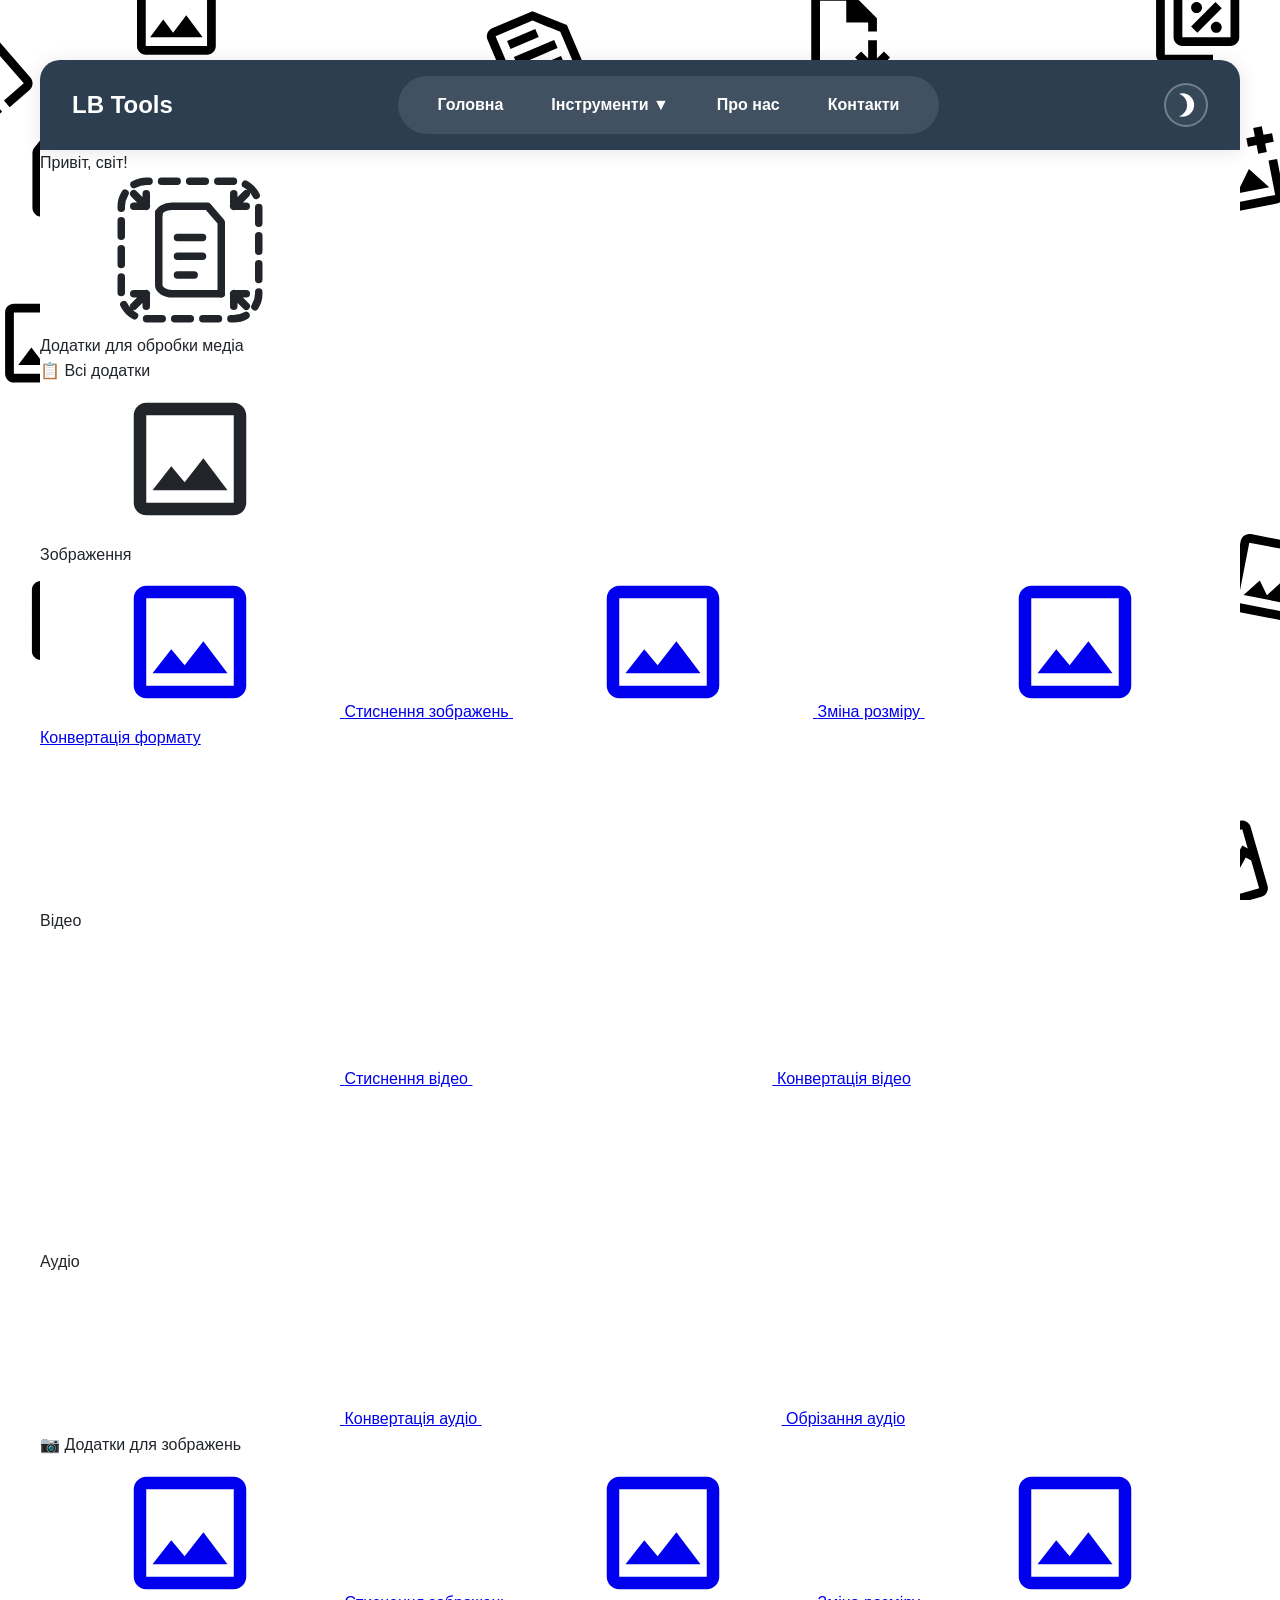
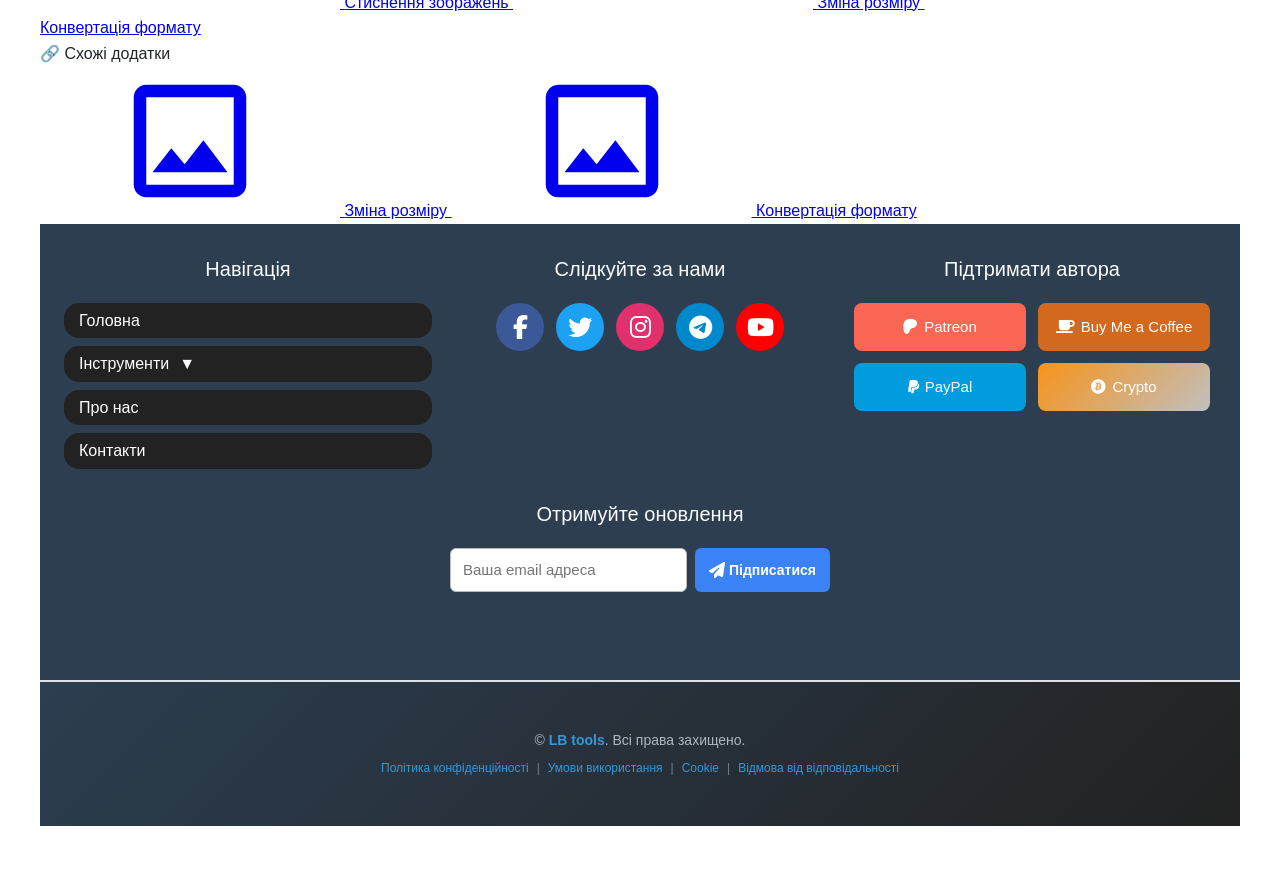
==== image-apps/compress-image/index.html @ cb559d1f "1" ====
<!DOCTYPE html>
<html lang="uk">
<head>
    <meta charset="UTF-8">
    <meta name="viewport" content="width=device-width, initial-scale=1.0">
    <title>LB Tools</title>

    <!-- 1️⃣ БАЗА ДЛЯ ВСІХ СТОРІНОК  -->
    <!-- Якщо ваш проєкт розміщений у підкаталозі /lbtoolsnew/ -->
    <script>
        (function () {
            // 1️⃣ Яка частина URL – це «кореневий каталог» вашого сайту?
            //    Якщо ваш проєкт розміщений у підкаталозі, наприклад /lbtoolsnew/,
            //    то вказуєте його ім’я у масиві `KNOWN_SUBFOLDERS`.
            //    Якщо сайт живе в корені – масив пустий.
            const KNOWN_SUBFOLDERS = ['lbtoolsnew']; // <-- додайте сюди ваші підкаталоги

            // 2️⃣ Поточний шлях без назви файлу (тобто каталог, в якому
            //    знаходиться цей HTML‑файл)
            const dirPath = location.pathname.replace(/[^/]*$/, ''); // "/foo/bar/" → "/foo/bar/"

            // 3️⃣ Шукаємо, чи dirPath містить один із відомих підкаталогів.
            //    Якщо так – робимо його базою, інакше – корінь "/".
            let baseHref = '/';
            for (const sub of KNOWN_SUBFOLDERS) {
                const idx = dirPath.indexOf(`/${sub}/`);
                if (idx !== -1) {
                    // Взяти частину шляху до кінця підкаталогу включно
                    baseHref = dirPath.slice(0, idx + sub.length + 1);
                    break;
                }
            }

            // 4️⃣ Створюємо <base> і вставляємо його на початок <head>
            const baseEl = document.createElement('base');
            baseEl.href = baseHref;
            // Вставляємо **першим** елементом у <head>, ще до
            // будь‑яких <link> чи <script>.
            const head = document.head;
            head.insertBefore(baseEl, head.firstChild);
        })();
    </script>

    <!-- Якщо проєкт уже в корені домену (продакшн) -->
    <!-- <base href="/"> -->

    <!-- Після <base> ВСІ відносні посилання будуть склеюватись з нею -->
    <link rel="stylesheet" href="assets/css/reset.css">
    <link rel="stylesheet" href="assets/css/main.css">
    <link rel="stylesheet" href="assets/css/header.css">
    <link rel="stylesheet" href="assets/css/footer.css">
</head>

<body class="fade-in">

    <!-- Шапка -->
    <header id="header" class="site-header"></header>

    <!-- Основний контент -->
    <main id="main-content">
        <div class="content">
            <h1>Привіт, світ!</h1>

            <svg class="icon" aria-hidden="true">
                <use href="assets/img/icons/icons.svg#compress-pdf-outline-ico"></use>
            </svg>

            



            <div class="container">
                <h1>Додатки для обробки медіа</h1>
            
                <!-- Список всіх додатків з групуванням по категоріях -->
                <section>
                    <h2 class="section-title">📋 Всі додатки</h2>
                    <div class="apps-container" data-links="all"></div>
                </section>


                <!-- Категорія окремо -->
                <section>
                    <h2 class="section-title">📷 Додатки для зображень</h2>
                    <div class="simple-list" data-links="category" data-category="images"></div>
                </section>

                <!-- Пов'язані додатки -->
                <section>
                    <h2 class="section-title">🔗 Схожі додатки</h2>
                    <div class="simple-list" data-links="related" data-category="images" data-current="compress-image"></div>
                </section>
            </div>

            
    </main>

    <!-- Футер -->
    <footer id="footer" class="site-footer"></footer>

    <script src="assets/js/appsData.js"></script>
    <script src="assets/js/render.js"></script>
    <script src="assets/js/main.js"></script>
</body>
</html>
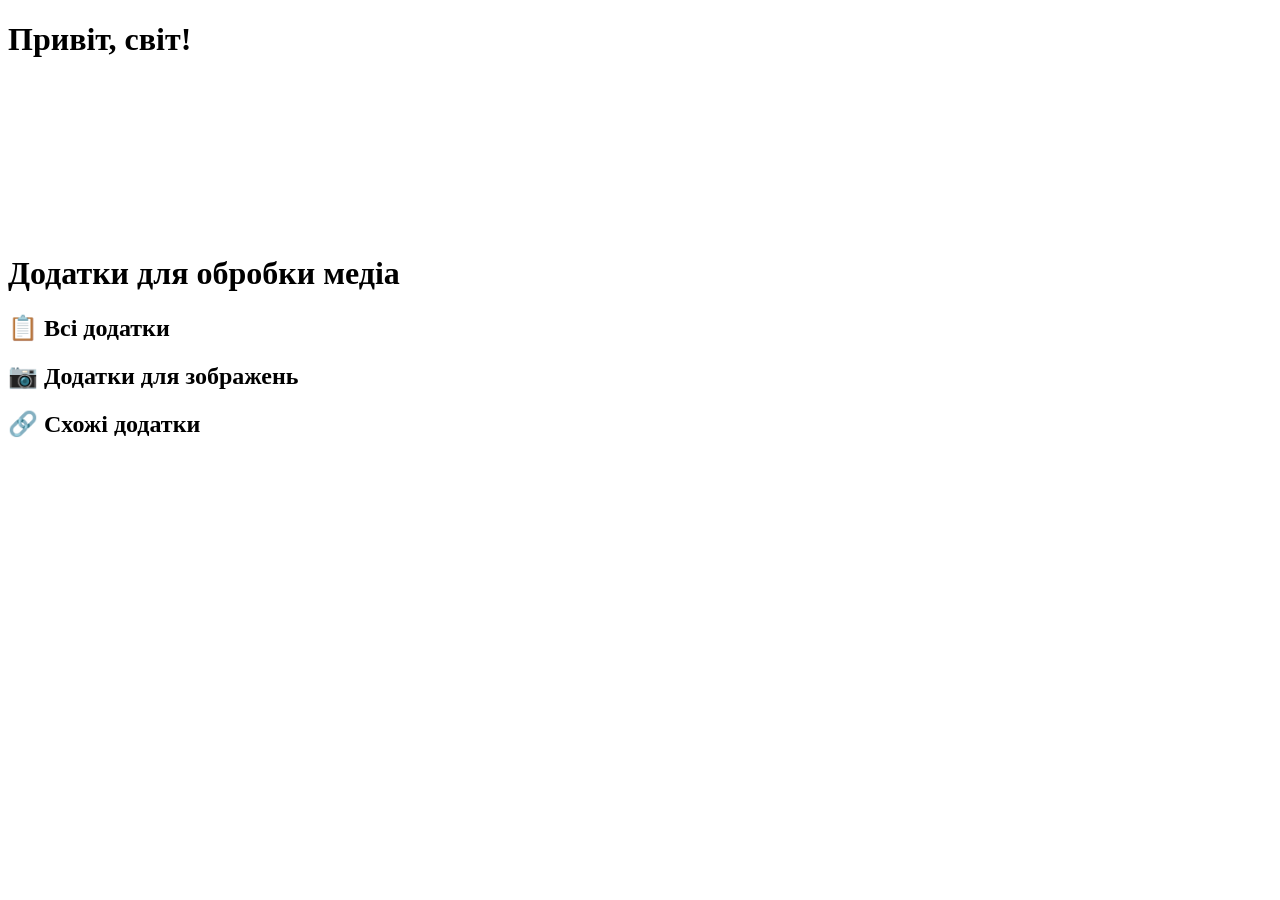
==== commit 78e40f43: "1" ====
--- a/image-apps/compress-image/index.html
+++ b/image-apps/compress-image/index.html
@@ -7,39 +7,7 @@
 
     <!-- 1️⃣ БАЗА ДЛЯ ВСІХ СТОРІНОК  -->
     <!-- Якщо ваш проєкт розміщений у підкаталозі /lbtoolsnew/ -->
-    <script>
-        (function () {
-            // 1️⃣ Яка частина URL – це «кореневий каталог» вашого сайту?
-            //    Якщо ваш проєкт розміщений у підкаталозі, наприклад /lbtoolsnew/,
-            //    то вказуєте його ім’я у масиві `KNOWN_SUBFOLDERS`.
-            //    Якщо сайт живе в корені – масив пустий.
-            const KNOWN_SUBFOLDERS = ['lbtoolsnew']; // <-- додайте сюди ваші підкаталоги
-
-            // 2️⃣ Поточний шлях без назви файлу (тобто каталог, в якому
-            //    знаходиться цей HTML‑файл)
-            const dirPath = location.pathname.replace(/[^/]*$/, ''); // "/foo/bar/" → "/foo/bar/"
-
-            // 3️⃣ Шукаємо, чи dirPath містить один із відомих підкаталогів.
-            //    Якщо так – робимо його базою, інакше – корінь "/".
-            let baseHref = '/';
-            for (const sub of KNOWN_SUBFOLDERS) {
-                const idx = dirPath.indexOf(`/${sub}/`);
-                if (idx !== -1) {
-                    // Взяти частину шляху до кінця підкаталогу включно
-                    baseHref = dirPath.slice(0, idx + sub.length + 1);
-                    break;
-                }
-            }
-
-            // 4️⃣ Створюємо <base> і вставляємо його на початок <head>
-            const baseEl = document.createElement('base');
-            baseEl.href = baseHref;
-            // Вставляємо **першим** елементом у <head>, ще до
-            // будь‑яких <link> чи <script>.
-            const head = document.head;
-            head.insertBefore(baseEl, head.firstChild);
-        })();
-    </script>
+    
 
     <!-- Якщо проєкт уже в корені домену (продакшн) -->
     <!-- <base href="/"> -->
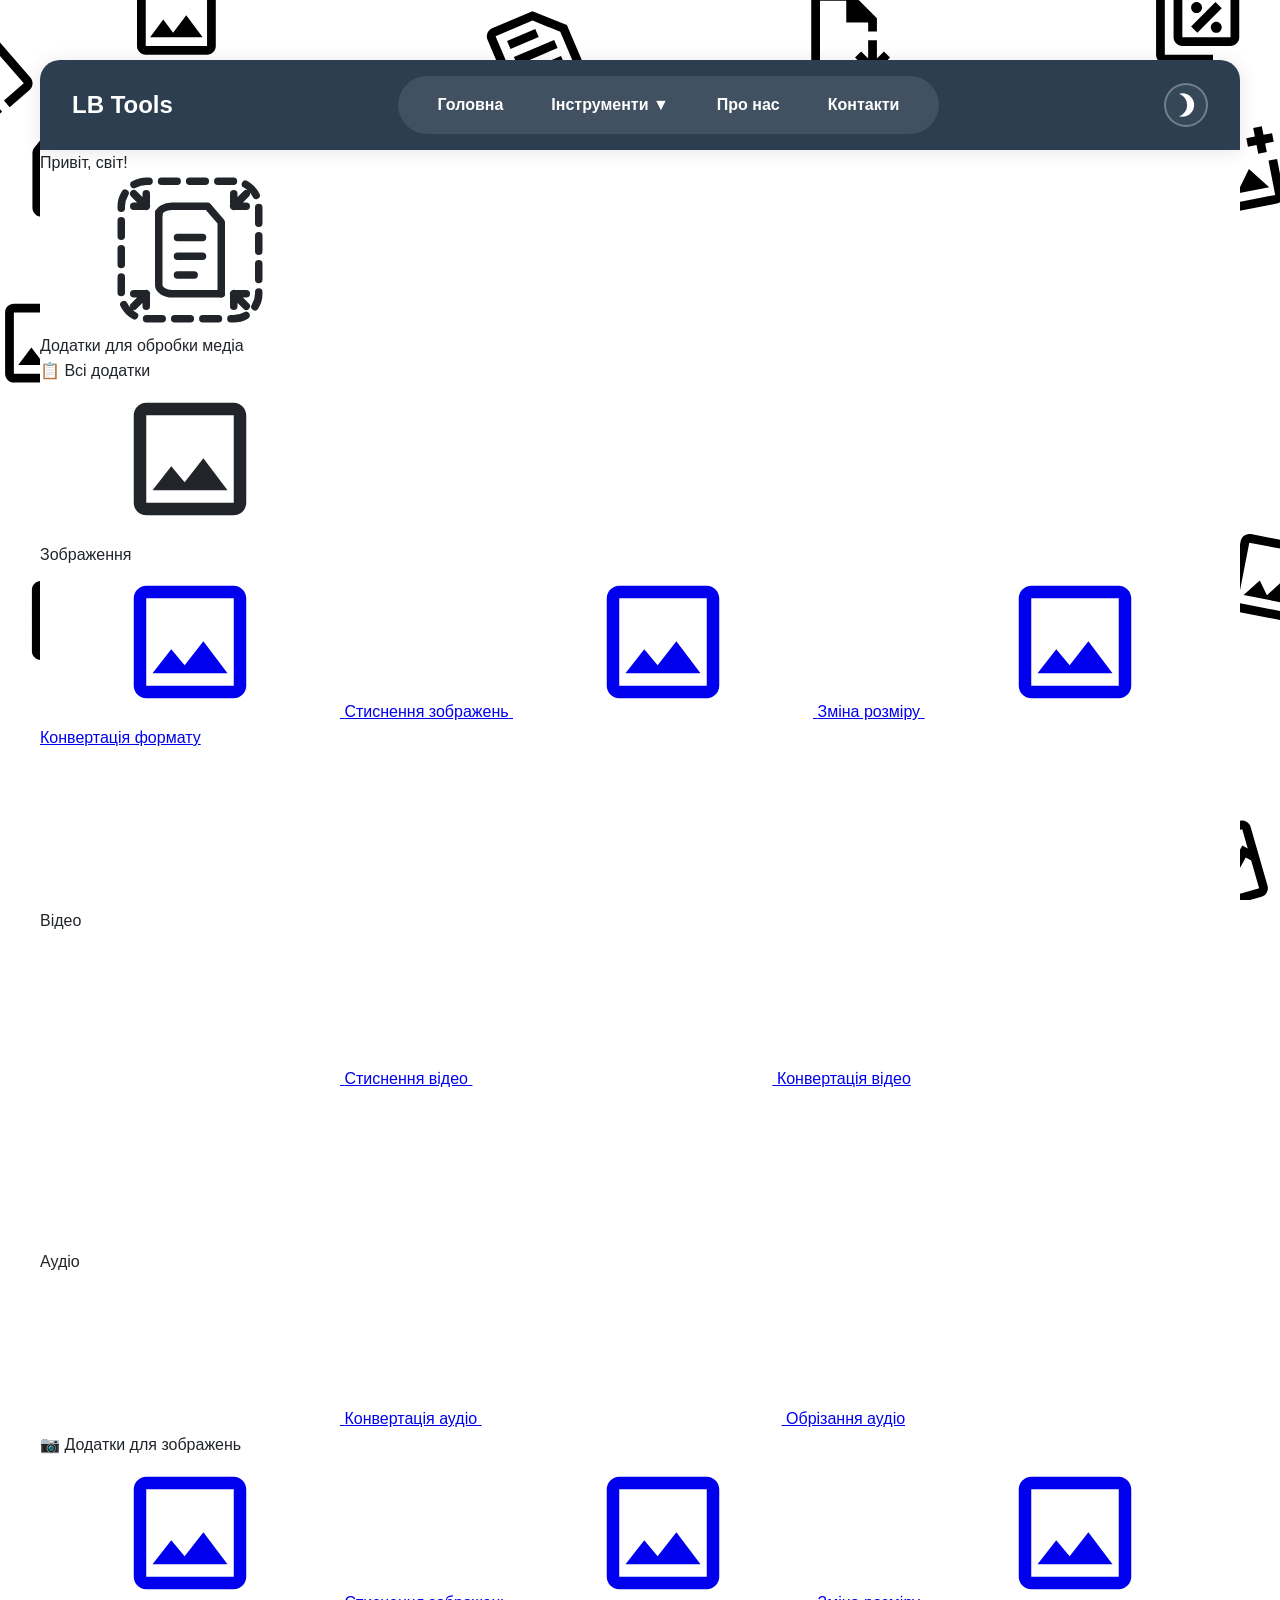
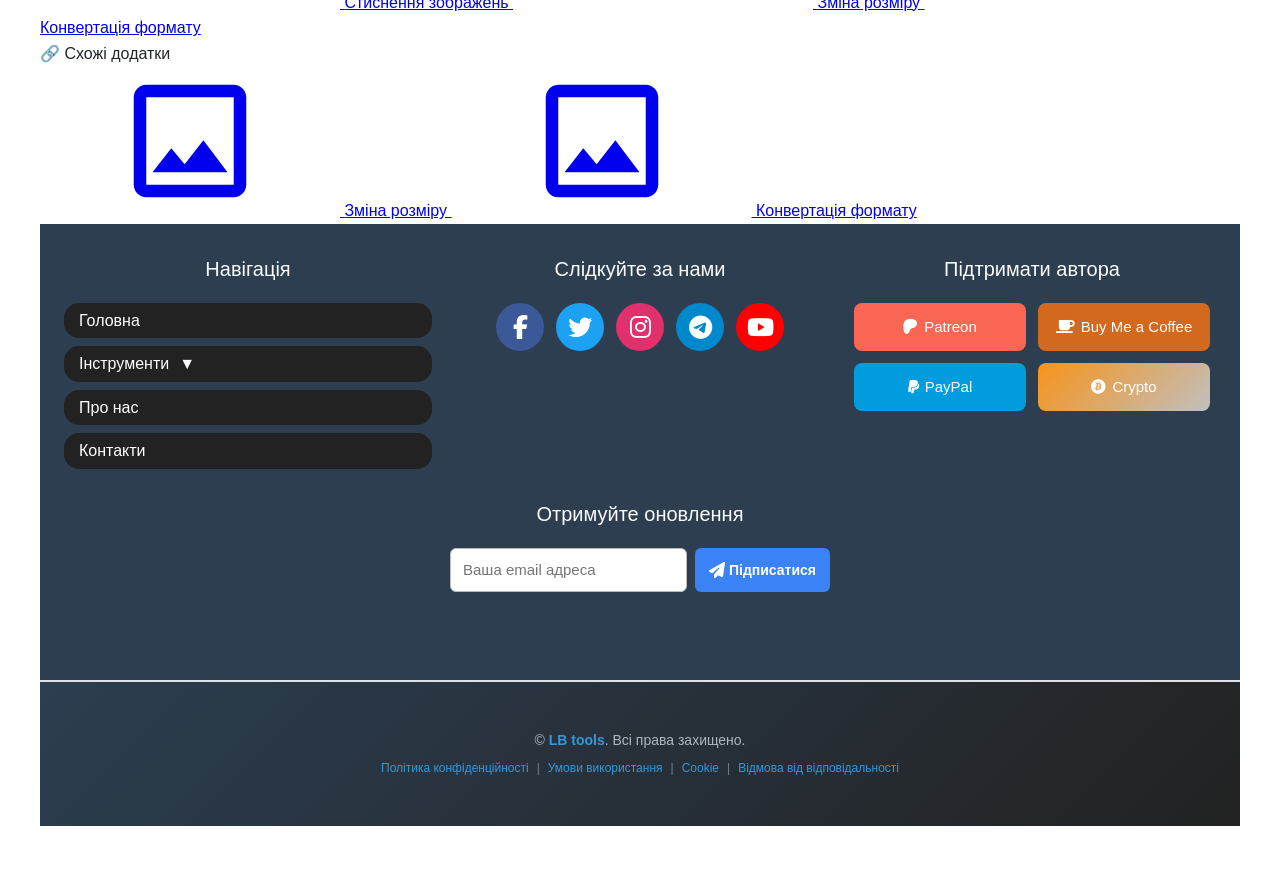
==== commit 8e0081fc: "1" ====
--- a/image-apps/compress-image/index.html
+++ b/image-apps/compress-image/index.html
@@ -5,20 +5,54 @@
     <meta name="viewport" content="width=device-width, initial-scale=1.0">
     <title>LB Tools</title>
 
-    <!-- 1️⃣ БАЗА ДЛЯ ВСІХ СТОРІНОК  -->
-    <!-- Якщо ваш проєкт розміщений у підкаталозі /lbtoolsnew/ -->
+    <script>
+        (function () {
+            // -------------------------------------------------
+            // 1️⃣ Отримуємо абсолютний URL скрипта, який зараз виконується.
+            //    У сучасних браузерах це document.currentScript.src.
+            //    Для старих – fallback до останнього <script> у DOM.
+            // -------------------------------------------------
+            const scriptUrl = document.currentScript?.src ||
+                (function () {
+                    const scripts = document.getElementsByTagName('script');
+                    return scripts[scripts.length - 1].src;
+                })();
+
+            // -------------------------------------------------
+            // 2️⃣ Видаляємо назву файлу → залишаємо лише каталог скрипта.
+            //    Приклад:  https://example.com/xyz/assets/js/base.js
+            //    →         https://example.com/xyz/assets/js/
+            // -------------------------------------------------
+            let baseHref = scriptUrl.replace(/[^/]*$/, '');
+
+            // -------------------------------------------------
+            // 3️⃣ Тепер "відрізаємо" частину шляху, в якій живуть ваші ресурси.
+            //    У більшості проєктів це "/assets/js/", "/static/js/",
+            //    "/public/js/" – залишаємо тільки шлях до кореня
+            //    проекту (може бути просто "/").
+            //    Якщо ваш скрипт лежить в іншій папці – поправте RegExp.
+            // -------------------------------------------------
+            baseHref = baseHref.replace(/\/(assets|static|public)\/js\/?$/i, '/');
+
+            // Якщо скрипт був у корені (наприклад https://example.com/base.js)
+            // залишаємо простий слеш.
+            if (!baseHref) baseHref = '/';
+
+            // -------------------------------------------------
+            // 4️⃣ Створюємо <base> і вставляємо його **першим** у <head>.
+            // -------------------------------------------------
+            const baseEl = document.createElement('base');
+            baseEl.href = baseHref;               // ← правильний префікс
+            const head   = document.head;
+            head.insertBefore(baseEl, head.firstChild);
+        })();
+    </script>
     
-
-    <!-- Якщо проєкт уже в корені домену (продакшн) -->
-    <!-- <base href="/"> -->
-
-    <!-- Після <base> ВСІ відносні посилання будуть склеюватись з нею -->
     <link rel="stylesheet" href="assets/css/reset.css">
     <link rel="stylesheet" href="assets/css/main.css">
     <link rel="stylesheet" href="assets/css/header.css">
     <link rel="stylesheet" href="assets/css/footer.css">
 </head>
-
 <body class="fade-in">
 
     <!-- Шапка -->
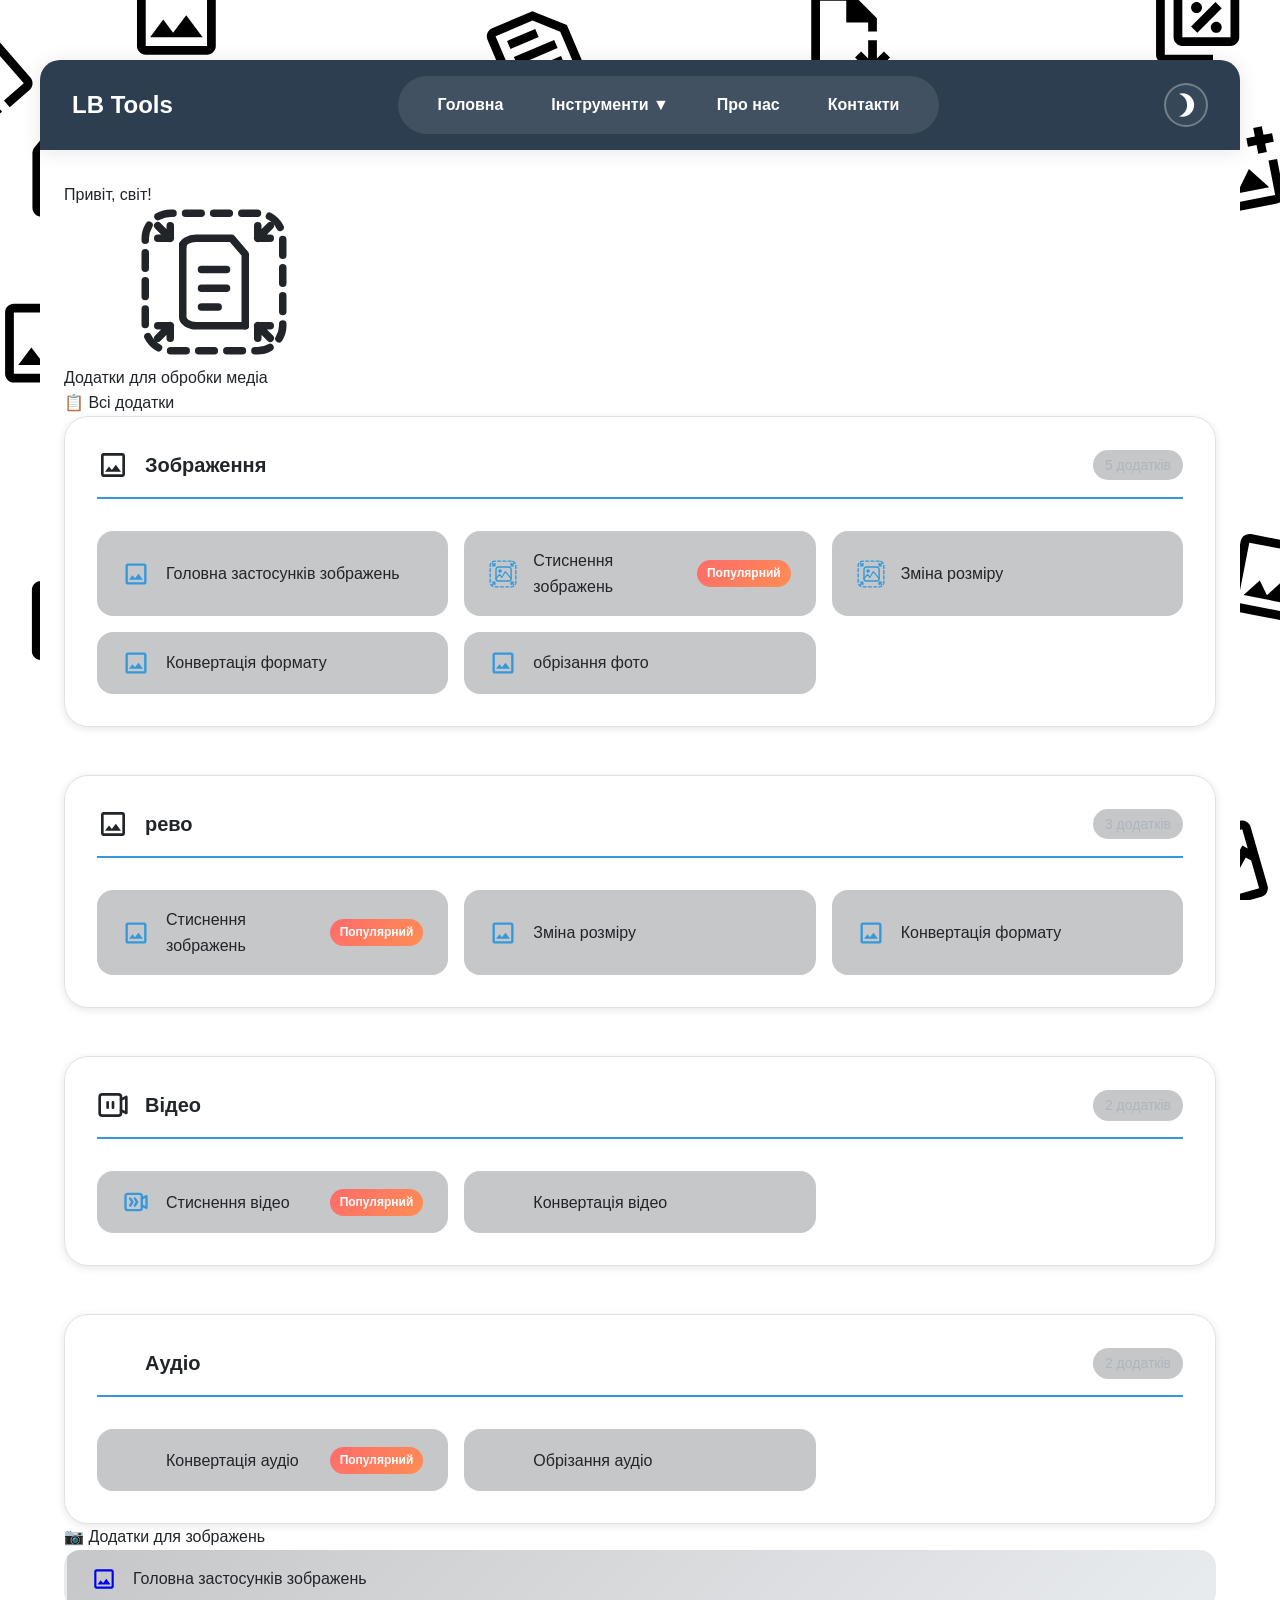
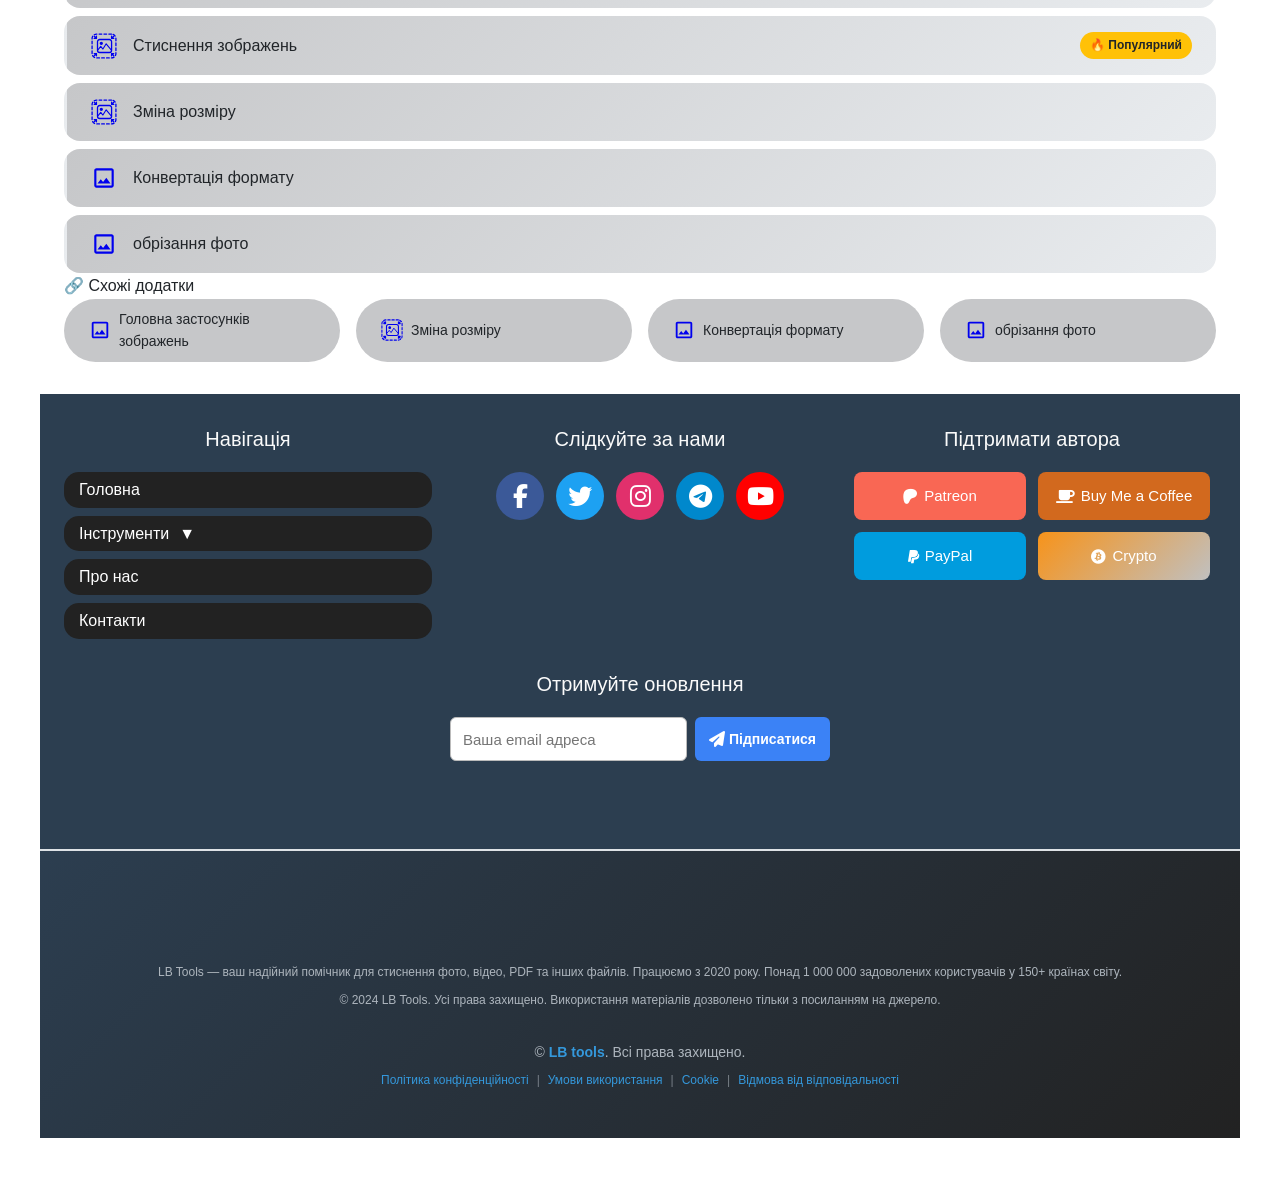
==== commit 71b6f1fa: "1" ====
--- a/image-apps/compress-image/index.html
+++ b/image-apps/compress-image/index.html
@@ -5,53 +5,12 @@
     <meta name="viewport" content="width=device-width, initial-scale=1.0">
     <title>LB Tools</title>
 
-    <script>
-        (function () {
-            // -------------------------------------------------
-            // 1️⃣ Отримуємо абсолютний URL скрипта, який зараз виконується.
-            //    У сучасних браузерах це document.currentScript.src.
-            //    Для старих – fallback до останнього <script> у DOM.
-            // -------------------------------------------------
-            const scriptUrl = document.currentScript?.src ||
-                (function () {
-                    const scripts = document.getElementsByTagName('script');
-                    return scripts[scripts.length - 1].src;
-                })();
-
-            // -------------------------------------------------
-            // 2️⃣ Видаляємо назву файлу → залишаємо лише каталог скрипта.
-            //    Приклад:  https://example.com/xyz/assets/js/base.js
-            //    →         https://example.com/xyz/assets/js/
-            // -------------------------------------------------
-            let baseHref = scriptUrl.replace(/[^/]*$/, '');
-
-            // -------------------------------------------------
-            // 3️⃣ Тепер "відрізаємо" частину шляху, в якій живуть ваші ресурси.
-            //    У більшості проєктів це "/assets/js/", "/static/js/",
-            //    "/public/js/" – залишаємо тільки шлях до кореня
-            //    проекту (може бути просто "/").
-            //    Якщо ваш скрипт лежить в іншій папці – поправте RegExp.
-            // -------------------------------------------------
-            baseHref = baseHref.replace(/\/(assets|static|public)\/js\/?$/i, '/');
-
-            // Якщо скрипт був у корені (наприклад https://example.com/base.js)
-            // залишаємо простий слеш.
-            if (!baseHref) baseHref = '/';
-
-            // -------------------------------------------------
-            // 4️⃣ Створюємо <base> і вставляємо його **першим** у <head>.
-            // -------------------------------------------------
-            const baseEl = document.createElement('base');
-            baseEl.href = baseHref;               // ← правильний префікс
-            const head   = document.head;
-            head.insertBefore(baseEl, head.firstChild);
-        })();
-    </script>
     
-    <link rel="stylesheet" href="assets/css/reset.css">
-    <link rel="stylesheet" href="assets/css/main.css">
-    <link rel="stylesheet" href="assets/css/header.css">
-    <link rel="stylesheet" href="assets/css/footer.css">
+    
+    <link rel="stylesheet" href="/assets/css/reset.css">
+    <link rel="stylesheet" href="/assets/css/main.css">
+    <link rel="stylesheet" href="/assets/css/header.css">
+    <link rel="stylesheet" href="/assets/css/footer.css">
 </head>
 <body class="fade-in">
 
@@ -64,7 +23,7 @@
             <h1>Привіт, світ!</h1>
 
             <svg class="icon" aria-hidden="true">
-                <use href="assets/img/icons/icons.svg#compress-pdf-outline-ico"></use>
+                <use href="/assets/img/icons/icons.svg#compress-pdf-outline-ico"></use>
             </svg>
 
             
@@ -100,8 +59,8 @@
     <!-- Футер -->
     <footer id="footer" class="site-footer"></footer>
 
-    <script src="assets/js/appsData.js"></script>
-    <script src="assets/js/render.js"></script>
-    <script src="assets/js/main.js"></script>
+    <script src="/assets/js/appsData.js"></script>
+    <script src="/assets/js/render.js"></script>
+    <script src="/assets/js/main.js"></script>
 </body>
 </html>
--- a/assets/css/main.css
+++ b/assets/css/main.css
@@ -0,0 +1,556 @@
+/* =========================================================
+   0️⃣  CSS ЗМІННІ ДЛЯ ТЕМ
+   ========================================================= */
+:root {
+  /* ── ШРИФТ ------------------------------------------------ */
+  --font-family: -apple-system, BlinkMacSystemFont,
+    'Segoe UI', Roboto, 'Helvetica Neue', Arial, sans-serif;
+
+  /* ── КОЛІРИ СВІТЛОЇ ТЕМИ ------------------------------- */
+  --bg-primary:      #ffffff;
+  --bg-secondary:    #c6c7c9;
+  --bg-tertiary:     #e9ecef;
+  --text-primary:    #212529;
+  --text-secondary: #6c757d;
+  --text-muted:      #adb5bd;
+  --accent-primary:  #2c3e50;
+  --accent-secondary:#3498db;
+  --accent-success:  #28a745;
+  --accent-danger:   #dc3545;
+  --accent-warning:  #ffc107;
+  --border-color:    #dee2e6;
+  --shadow-color:    rgba(0,0,0,.1);
+  --header-bg:       #2c3e50;
+  --header-text:     #ffffff;
+
+  /* ── ФУТЕР ------------------------------------------------- */
+  --footer-bg:       #2c3e50;
+  --footer-dg-dtn:   #222;
+  --footer-text:     #ffffff;
+  --footer-link-hover:#ffcc00;
+  --light-text:      #fafafa;
+
+  /* ── ФОН СТОРІНКИ ---------------------------------------- */
+  --page-bg-image:   url('/assets/img/background/background-white-tems.svg');
+
+  /* ── ПОСИЛАННЯ -------------------------------------------- */
+  --link-color:      #3498db;
+  --link-hover:      #2980b9;
+
+  /* ── ТИПОГРАФІЯ ------------------------------------------- */
+  --text-xs:   .75rem;
+  --text-sm:   .875rem;
+  --text-base: 1rem;
+  --text-lg:   1.125rem;
+  --text-xl:   1.25rem;
+  --text-2xl:  1.5rem;
+  --text-3xl:  1.875rem;
+  --text-4xl:  2.25rem;
+  --text-5xl:  3rem;
+  --text-6xl:  3.75rem;
+
+  /* ── ВІДСТУПИ ---------------------------------------------- */
+  --space-xs: .25rem;
+  --space-sm: .5rem;
+  --space-md: 1rem;
+  --space-lg: 1.5rem;
+  --space-xl: 2rem;
+  --space-2xl:3rem;
+  --space-3xl:4rem;
+
+  /* ── RGB‑змінні ------------------------------------------ */
+  --header-bg-rgb: 44, 62, 80;
+  --accent-secondary-rgb: 52, 152, 219;
+}
+
+/* Темна тема ------------------------------------------------ */
+[data-theme="dark"] {
+  --bg-primary:   #1a1d21;
+  --bg-secondary: #2d3136;
+  --bg-tertiary: #3d4248;
+  --text-primary: #e9ecef;
+  --text-secondary:#adb5bd;
+  --text-muted:#6c757d;
+  --accent-primary:#3498db;
+  --accent-secondary:#5dade2;
+  --accent-success:#58d68d;
+  --accent-danger:#f1948a;
+  --accent-warning:#f7dc6f;
+  --border-color:#495057;
+  --shadow-color:rgba(0,0,0,.3);
+  --header-bg:#1a252f;
+  --header-text:#ffffff;
+
+  --footer-bg:       #1a1a1a;
+  --footer-dg-dtn:   #111111;
+  --footer-text:    #e0e0e0;
+  --footer-link-hover:#ffb400;
+  --light-text:      #fafafa;
+
+  --page-bg-image: url('/assets/img/background/background-black-tems.svg');
+
+  --link-color:#5dade2;
+  --link-hover:#85c1e9;
+}
+
+/* Системна тема (авто‑перемикач) --------------------------- */
+@media (prefers-color-scheme: dark) {
+  :root:not([data-theme="light"]) {
+    --bg-primary:   #1a1d21;
+    --bg-secondary:#2d3136;
+    --bg-tertiary: #3d4248;
+    --text-primary:#e9ecef;
+    --text-secondary:#adb5bd;
+    --text-muted:#6c757d;
+    --page-bg-image: url('/assets/img/background/background-black-tems.svg');
+  }
+}
+
+/* =========================================================
+   1️⃣  АДАПТИВНІ РОЗМІРИ ТЕКСТУ / ВІДСТУПІВ (медіа‑запити)
+   ========================================================= */
+@media (min-width:1440px){
+  :root{
+    --text-base:1.125rem;
+    --text-lg:1.25rem;
+    --text-xl:1.5rem;
+    --text-2xl:1.875rem;
+    --text-3xl:2.25rem;
+    --text-4xl:3rem;
+    --text-5xl:3.75rem;
+    --text-6xl:4.5rem;
+  }
+}
+@media (max-width:1023px){
+  :root{
+    --text-xs:.75rem;
+    --text-sm:.8125rem;
+    --text-base:.9375rem;
+    --text-lg:1.0625rem;
+    --text-xl:1.1875rem;
+    --text-2xl:1.375rem;
+    --text-3xl:1.625rem;
+    --text-4xl:1.875rem;
+    --text-5xl:2.25rem;
+    --text-6xl:2.75rem;
+  }
+}
+@media (max-width:767px){
+  :root{
+    --text-xs:.6875rem;
+    --text-sm:.75rem;
+    --text-base:.875rem;
+    --text-lg:1rem;
+    --text-xl:1.125rem;
+    --text-2xl:1.25rem;
+    --text-3xl:1.5rem;
+    --text-4xl:1.75rem;
+    --text-5xl:2rem;
+    --text-6xl:2.5rem;
+    --space-md:.75rem;
+    --space-lg:1.25rem;
+    --space-xl:1.5rem;
+    --space-2xl:2rem;
+    --space-3xl:3rem;
+  }
+}
+@media (max-width:479px){
+  :root{
+    --text-xs:.625rem;
+    --text-sm:.6875rem;
+    --text-base:.8125rem;
+    --text-lg:.9375rem;
+    --text-xl:1.0625rem;
+    --text-2xl:1.1875rem;
+    --text-3xl:1.375rem;
+    --text-4xl:1.5rem;
+    --text-5xl:1.75rem;
+    --text-6xl:2rem;
+    --space-md:.5rem;
+    --space-lg:1rem;
+    --space-xl:1.25rem;
+    --space-2xl:1.5rem;
+    --space-3xl:2rem;
+  }
+}
+
+/* =========================================================
+   2️⃣  БОКС‑САЙЗІНГ, БАЗОВІ СТИЛІ
+   ========================================================= */
+*, *::before, *::after{box-sizing:border-box;}
+
+html {
+  min-height: 100vh;
+  background-color: var(--bg-primary);
+  background-size: cover;
+  background-position: center;
+}
+
+html::before {
+  content: "";
+  position: fixed;
+  inset: 0;
+  background-image: var(--page-bg-image);
+  background-size: cover;
+  background-position: center;
+  z-index: -1;
+}
+
+body {
+  margin: auto;
+  max-width: 1444px;
+  width: 100%;
+  padding: var(--text-6xl) 0;
+  overflow-x: hidden;
+  position: relative;
+  font-family: var(--font-family);
+  color: var(--text-primary);
+  line-height: 1.6;
+  scroll-behavior: smooth;
+}
+
+/* 1️⃣ Плавність появи сторінки (тільки CSS) */
+body {
+  opacity: 0;
+
+  animation: fadeInPage 0.6s ease-in-out forwards;
+}
+
+/* Ключові кадри анімації */
+@keyframes fadeInPage {
+  from { opacity: 0; }
+  to   { opacity: 1; }
+}
+
+
+main{
+  background-color:var(--bg-primary);
+}
+
+/* Адаптивна ширина body */
+@media (max-width:1440px){body{max-width:1200px;}}
+@media (max-width:1200px){body{max-width:1023px;}}
+@media (max-width:1023px){body{max-width:900px;}}
+@media (max-width:900px){body{max-width:767px;}}
+@media (max-width:767px){
+  body{max-width:100vw;padding:0;}
+  main{min-height:100vh;}
+}
+
+/* ----------------------------------------------------
+   Утиліти                                     */
+.visually-hidden{
+  position:absolute;width:1px;height:1px;padding:0;margin:-1px;
+  overflow:hidden;clip:rect(0,0,0,0);white-space:nowrap;border:0;
+}
+.focus-visible:focus{
+  outline:2px solid var(--accent-secondary);
+  outline-offset:2px;
+}
+
+/* ----------------------------------------------------
+   Кастомний скролбар                         */
+::-webkit-scrollbar{width:6px;height:6px;}
+::-webkit-scrollbar-track{background:transparent;margin:20px 0;border-radius:3px;}
+::-webkit-scrollbar-thumb{background:var(--accent-secondary);border-radius:3px;}
+::-webkit-scrollbar-thumb:hover{background:var(--accent-secondary);}
+::-webkit-scrollbar-button{display:none;}
+
+/* ----------------------------------------------------
+   Запобігання скролу (модаль)                  */
+.no-scroll{
+  overflow:hidden;
+  position:fixed;
+  width:100%;
+  height:100%;
+  top:0;
+  left:0;
+}
+
+
+
+/* =========================================================
+   3️⃣  СПЕЦИФІЧНІ СТИЛІ ДЛЯ ДОДАТКІВ
+   ========================================================= */
+main{
+  padding:var(--space-xl) var(--space-lg);
+}
+
+
+
+/* Хлібні крихти */
+.breadcrumbs {
+    margin-bottom: var(--space-lg);
+    font-size: var(--text-sm);
+    color: var(--text-muted);
+}
+
+.breadcrumbs a {
+    color: var(--accent-secondary);
+    text-decoration: none;
+}
+
+.breadcrumbs a:hover {
+    text-decoration: underline;
+}
+
+/* Заголовок секції */
+.section-title-all-apps{
+  color:var(--text-primary);
+  font-size:var(--text-3xl);
+  font-weight:600;
+  text-align:center;
+  text-transform:uppercase;
+}
+
+/* 📋 ВСІ ДОДАТКИ (type="all") */
+.all-apps-container{
+  width:100%;
+  max-width:100%;
+  display:flex;
+  flex-direction:column;
+  gap:var(--space-2xl);
+}
+.category-group-all{
+  background:var(--bg-primary);
+  border-radius:24px;
+  padding:var(--space-xl);
+  border:1px solid var(--border-color);
+  box-shadow:0 2px 8px var(--shadow-color);
+  transition:all .3s ease;
+}
+.category-group-all:hover{
+  transform:translateY(-2px);
+  box-shadow:0 8px 24px var(--shadow-color);
+}
+.category-title-all{
+  display:flex;
+  align-items:center;
+  gap:var(--space-md);
+  margin-bottom:var(--space-xl);
+  padding-bottom:var(--space-md);
+  border-bottom:2px solid var(--accent-secondary);
+}
+.category-icon-all{width:32px;height:32px;fill:var(--accent-secondary);}
+.category-name-all{
+  font-size:var(--text-xl);
+  font-weight:600;
+  margin:0;
+  color:var(--text-primary);
+  flex:1;
+}
+.category-count-all{
+  font-size:var(--text-sm);
+  color:var(--text-muted);
+  background:var(--bg-secondary);
+  padding:4px 12px;
+  border-radius:20px;
+}
+.apps-grid-all{
+  display:grid;
+  grid-template-columns:repeat(auto-fill,minmax(260px,1fr));
+  gap:var(--space-md);
+}
+.app-link-all{
+  display:flex;
+  align-items:center;
+  gap:var(--space-md);
+  padding:var(--space-md) var(--space-lg);
+  background:var(--bg-secondary);
+  border-radius:16px;
+  text-decoration:none;
+  transition:all .3s ease;
+  border:1px solid transparent;
+}
+.app-link-all:hover{
+  background:var(--bg-tertiary);
+  border-color:var(--accent-secondary);
+  box-shadow:none;
+}
+.app-icon-all{width:28px;height:28px;color:var(--accent-secondary);flex-shrink:0;}
+.app-info-all{
+  flex:1;
+  display:flex;
+  align-items:center;
+  justify-content:space-between;
+  gap:var(--space-sm);
+}
+.app-name-all{font-size:var(--text-base);font-weight:500;color:var(--text-primary);}
+.popular-badge-all{
+  font-size:var(--text-xs);
+  background:linear-gradient(135deg,#ff6b6b,#ff8e53);
+  color:white;
+  padding:4px 10px;
+  border-radius:20px;
+  font-weight:600;
+}
+
+/* 📂 ДОДАТКИ КАТЕГОРІЇ (type="category") */
+.category-simple-list{
+  display:flex;
+  flex-direction:column;
+  gap:var(--space-sm);
+  width:100%;
+}
+.app-link-category{
+  display:flex;
+  align-items:center;
+  gap:var(--space-md);
+  padding:var(--space-md) var(--space-lg);
+  background:linear-gradient(135deg,var(--bg-secondary) 0%,var(--bg-tertiary) 100%);
+  border-radius:16px;
+  text-decoration:none;
+  transition:all .3s ease;
+  border-left:3px solid transparent;
+  position:relative;
+  overflow:hidden;
+}
+.app-link-category::before{
+  content:'';
+  position:absolute;
+  top:0;left:-100%;
+  width:100%;height:100%;
+  background:linear-gradient(90deg,transparent,rgba(var(--accent-secondary-rgb),0.1),transparent);
+  transition:left .5s ease;
+}
+.app-link-category:hover::before{left:100%;}
+.app-link-category:hover{
+  border-left-color:var(--accent-secondary);
+  background:var(--bg-tertiary);
+}
+.app-icon-category{width:26px;height:26px;fill:var(--accent-secondary);flex-shrink:0;}
+.app-name-category{flex:1;font-size:var(--text-base);font-weight:500;color:var(--text-primary);}
+.popular-badge-category{
+  font-size:var(--text-xs);
+  background:var(--accent-warning);
+  color:var(--text-primary);
+  padding:4px 10px;
+  border-radius:20px;
+  font-weight:600;
+}
+
+/* 🔗 СХОЖІ ДОДАТКИ (type="related") */
+.related-simple-list{
+  display:flex;
+  flex-wrap:wrap;
+  gap:var(--space-md);
+  width:100%;
+}
+.app-link-related{
+  display:flex;
+  align-items:center;
+  gap:var(--space-sm);
+  padding:var(--space-sm) var(--space-lg);
+  background:var(--bg-secondary);
+  border-radius:40px;
+  text-decoration:none;
+  transition:all .3s ease;
+  border:1px solid transparent;
+  flex:1;min-width:200px;
+}
+.app-link-related:hover{
+  background:var(--accent-secondary);
+  border-color:var(--accent-secondary);
+  box-shadow:none;
+}
+.app-link-related:hover .app-icon-related{fill:white;}
+.app-link-related:hover .app-name-related{color:white;}
+.app-icon-related{width:22px;height:22px;fill:var(--accent-secondary);flex-shrink:0;transition:fill .3s ease;}
+.app-name-related{font-size:var(--text-sm);font-weight:500;color:var(--text-primary);transition:color .3s ease;}
+
+/* 📱 АДАПТИВНІСТЬ */
+@media (max-width:768px){
+  .category-group-all{padding:var(--space-lg);border-radius:20px;}
+  .apps-grid-all{grid-template-columns:1fr;gap:var(--space-sm);}
+  .app-info-all{flex-wrap:wrap;}
+  .app-link-category,.app-link-all{padding:var(--space-sm) var(--space-md);}
+  .app-link-related{min-width:150px;padding:var(--space-sm) var(--space-md);}
+  .category-title-all{flex-wrap:wrap;}
+  .category-count-all{margin-left:auto;}
+}
+@media (max-width:480px){
+  .app-link-related{min-width:100%;}
+  .popular-badge-all,.popular-badge-category{font-size:10px;padding:2px 8px;}
+}
+
+/* =========================================================
+   Анімації (включено завжди)                         */
+.category-simple-list .app-link-category,
+.related-simple-list .app-link-related,
+.category-group-all{
+  animation:slideInFromLeft .5s ease forwards;
+  opacity:0;
+}
+@keyframes slideInFromLeft{
+  from{opacity:0;transform:translateX(-20px);}
+  to{opacity:1;transform:translateX(0);}
+}
+
+/* Затримки */
+.category-simple-list .app-link-category:nth-child(n){
+  animation-delay:calc(0.05s * var(--index,1));
+}
+.related-simple-list .app-link-related:nth-child(n){
+  animation-delay:calc(0.03s * var(--index,1));
+}
+
+/* Порожні секції */
+.category-simple-list:empty::before,
+.related-simple-list:empty::before{
+  content:'📭 Немає доступних додатків';
+  display:block;
+  text-align:center;
+  padding:var(--space-xl);
+  color:var(--text-muted);
+  font-size:var(--text-lg);
+  background:var(--bg-secondary);
+  border-radius:16px;
+}
+
+
+
+
+
+ /* Кнопка наверх */
+  .scroll-to-top {
+      position: fixed;
+      bottom: 30px;
+      right: 30px;
+      width: 50px;
+      height: 50px;
+      background: var(--accent-secondary);
+      color: white;
+      border: none;
+      border-radius: 50%;
+      cursor: pointer;
+      opacity: 0;
+      visibility: hidden;
+      transition: var(--transition-default);
+      z-index: 1000;
+      display: flex;
+      align-items: center;
+      justify-content: center;
+      font-size: 24px;
+  }
+  
+  .scroll-to-top.show {
+      opacity: 1;
+      visibility: visible;
+  }
+  
+  .scroll-to-top:hover {
+      background: var(--accent-primary);
+      transform: translateY(-3px);
+  }
+  
+  @media (max-width: 480px) {
+      .scroll-to-top { bottom: 20px; right: 20px; width: 40px; height: 40px; font-size: 18px; }
+  }
+
+
+
+
+
+
+
+  
--- a/assets/css/header.css
+++ b/assets/css/header.css
@@ -0,0 +1,824 @@
+/* ===== HEADER STYLES ===== */
+.site-header {
+    --header-padding-y: var(--space-md);
+    --header-padding-x: var(--space-xl);
+    --logo-font-size: var(--text-2xl);
+    --theme-toggle-size: 44px;
+    --nav-link-padding: var(--space-sm) var(--space-md);
+    --nav-radius: 25px;
+    
+    background: var(--header-bg);
+    color: var(--header-text);
+    position: sticky;
+    top: 0;
+    z-index: 10001;
+    box-shadow: 0 2px 20px var(--shadow-color);
+    transition: all 0.3s ease;
+    backdrop-filter: blur(10px);
+    -webkit-backdrop-filter: blur(10px);
+    width: 100%;
+    border-radius: 20px 20px 0 0;
+}
+
+.site-header.scrolled {
+    background: rgba(var(--header-bg-rgb), 0.95);
+    box-shadow: 0 4px 30px rgba(0, 0, 0, 0.1);
+    padding: var(--space-xs) 0;
+    border-radius: 0;
+}
+
+/* Header container */
+.header-container {
+    max-width: 1200px;
+    margin: 0 auto;
+    padding: var(--header-padding-y) var(--header-padding-x);
+    display: flex;
+    align-items: center;
+    justify-content: space-between;
+    gap: var(--space-lg);
+    width: 100%;
+}
+
+/* Logo */
+.logo {
+    flex-shrink: 0;
+    
+    a {
+        font-size: var(--logo-font-size);
+        font-weight: 800;
+        color: var(--header-text);
+        text-decoration: none;
+        display: flex;
+        align-items: center;
+        gap: var(--space-sm);
+        transition: all 0.3s ease;
+        padding: var(--space-xs) 0;
+        position: relative;
+        
+        &::after {
+            content: '';
+            position: absolute;
+            bottom: 0;
+            left: 0;
+            width: 0;
+            height: 3px;
+            background: linear-gradient(90deg, var(--accent-primary), var(--accent-secondary));
+            transition: width 0.3s ease;
+            border-radius: 2px;
+        }
+        
+        &:hover {
+            transform: translateY(-2px);
+            
+            &::after {
+                width: 100%;
+            }
+        }
+    }
+}
+
+/* Navigation */
+.main-nav {
+    flex: 1;
+    display: flex;
+    justify-content: center;
+    z-index: 1000;
+}
+
+.nav-list {
+    --nav-bg: rgba(255, 255, 255, 0.1);
+    --nav-padding: var(--space-sm) var(--space-lg);
+    
+    display: flex;
+    gap: var(--space-md);
+    list-style: none;
+    margin: 0;
+    padding: var(--nav-padding);
+    background: var(--nav-bg);
+    border-radius: 50px;
+    backdrop-filter: blur(5px);
+    -webkit-backdrop-filter: blur(5px);
+}
+
+.nav-list li {
+    position: relative;
+}
+
+.nav-link {
+    color: var(--header-text);
+    text-decoration: none;
+    font-weight: 600;
+    font-size: var(--text-base);
+    padding: var(--nav-link-padding);
+    border-radius: var(--nav-radius);
+    transition: all 0.3s ease;
+    display: block;
+    position: relative;
+    overflow: hidden;
+    
+    &::before {
+        content: '';
+        position: absolute;
+        top: 0;
+        left: -100%;
+        width: 100%;
+        height: 100%;
+        background: linear-gradient(90deg, transparent, rgba(255, 255, 255, 0.1), transparent);
+        transition: left 0.5s ease;
+    }
+    
+    &::after {
+        content: '';
+        position: absolute;
+        bottom: -2px;
+        left: 50%;
+        transform: translateX(-50%);
+        width: 0;
+        height: 2px;
+        background: linear-gradient(90deg, var(--accent-primary), var(--accent-secondary));
+        transition: width 0.3s ease;
+        border-radius: 2px;
+    }
+    
+    &:hover {
+        background: rgba(255, 255, 255, 0.15);
+        box-shadow: 0 4px 15px rgba(0, 0, 0, 0.1);
+        
+        &::before {
+            left: 100%;
+        }
+        
+        &::after {
+            width: 70%;
+        }
+    }
+}
+
+.nav-list li.active .nav-link {
+    background: rgba(255, 255, 255, 0.2);
+    color: var(--accent-secondary);
+    
+    &::after {
+        width: 70%;
+        background: var(--accent-secondary);
+    }
+}
+
+/* Theme toggle */
+.theme-toggle {
+    --toggle-border: 2px solid rgba(255, 255, 255, 0.3);
+    --toggle-hover-shadow: 0 0 20px rgba(var(--accent-secondary-rgb), 0.3);
+    
+    background: transparent;
+    border: var(--toggle-border);
+    width: var(--theme-toggle-size);
+    height: var(--theme-toggle-size);
+    border-radius: 50%;
+    cursor: pointer;
+    display: flex;
+    align-items: center;
+    justify-content: center;
+    color: var(--header-text);
+    font-size: var(--text-lg);
+    transition: all 0.3s cubic-bezier(0.4, 0, 0.2, 1);
+    flex-shrink: 0;
+    position: relative;
+    overflow: hidden;
+    z-index: 10;
+    
+    &::before {
+        content: '';
+        position: absolute;
+        top: 0;
+        left: -100%;
+        width: 100%;
+        height: 100%;
+        background: linear-gradient(90deg, transparent, rgba(255, 255, 255, 0.2), transparent);
+        transition: left 0.5s ease;
+    }
+    
+    &:hover {
+        border-color: var(--accent-secondary);
+        background: rgba(255, 255, 255, 0.1);
+        transform: rotate(15deg) scale(1.1);
+        box-shadow: var(--toggle-hover-shadow);
+        
+        &::before {
+            left: 100%;
+        }
+        
+        .theme-icon {
+            transform: scale(1.2);
+        }
+    }
+    
+    &:active {
+        transform: rotate(15deg) scale(0.95);
+    }
+}
+
+.theme-icon {
+    transition: all 0.3s ease;
+    display: inline-block;
+}
+
+/* Theme toggle animations */
+@keyframes themeSwitch {
+    0% { transform: scale(1) rotate(0deg); opacity: 1; }
+    50% { transform: scale(0.5) rotate(180deg); opacity: 0; }
+    100% { transform: scale(1) rotate(360deg); opacity: 1; }
+}
+
+@keyframes pulse {
+    0% { box-shadow: 0 0 0 0 rgba(var(--accent-secondary-rgb), 0.7); }
+    70% { box-shadow: 0 0 0 10px rgba(var(--accent-secondary-rgb), 0); }
+    100% { box-shadow: 0 0 0 0 rgba(var(--accent-secondary-rgb), 0); }
+}
+
+.theme-toggle.switching .theme-icon {
+    animation: themeSwitch 0.6s ease;
+}
+
+.theme-toggle.pulse {
+    animation: pulse 0.6s ease;
+}
+
+/* Theme-specific styles */
+[data-theme="dark"] .theme-toggle {
+    border-color: rgba(255, 255, 255, 0.2);
+    background: rgba(255, 255, 255, 0.05);
+}
+
+[data-theme="light"] .theme-toggle {
+    border-color: rgba(255, 255, 255, 0.3);
+    background: rgba(255, 255, 255, 0.05);
+}
+
+/* Mobile menu button */
+.mobile-menu-btn {
+    display: none;
+    flex-direction: column;
+    justify-content: space-between;
+    width: 30px;
+    height: 21px;
+    background: transparent;
+    border: none;
+    cursor: pointer;
+    padding: 0;
+    z-index: 1020;
+    position: relative;
+    
+    span {
+        width: 100%;
+        height: 3px;
+        background: var(--header-text);
+        border-radius: 3px;
+        transition: all 0.3s ease;
+        transform-origin: left center;
+    }
+    
+    &.active {
+        span:nth-child(1) {
+            transform: rotate(45deg) translate(2px, -4px);
+            background: var(--accent-secondary);
+        }
+        
+        span:nth-child(2) {
+            opacity: 0;
+            transform: translateX(-10px);
+        }
+        
+        span:nth-child(3) {
+            transform: rotate(-45deg) translate(2px, 4px);
+            background: var(--accent-secondary);
+        }
+    }
+}
+
+/* Mobile menu overlay */
+.mobile-menu-overlay {
+    position: fixed;
+    top: 0;
+    left: 0;
+    width: 100%;
+    height: 100%;
+    background: rgba(0, 0, 0, 0.5);
+    z-index: 998;
+    opacity: 0;
+    visibility: hidden;
+    transition: all 0.3s cubic-bezier(0.4, 0, 0.2, 1);
+    backdrop-filter: blur(2px);
+    -webkit-backdrop-filter: blur(2px);
+    
+    &.active {
+        opacity: 1;
+        visibility: visible;
+    }
+}
+
+/* Theme-specific overlay */
+[data-theme="dark"] .mobile-menu-overlay {
+    background: rgba(0, 0, 0, 0.7);
+}
+
+[data-theme="light"] .mobile-menu-overlay {
+    background: rgba(0, 0, 0, 0.4);
+}
+
+/* ===== DROPDOWN MENU STYLES ===== */
+
+.dropdown-header-link {
+    position: relative;
+}
+
+/* Контейнер */
+.dropdown-header-link {
+    position: relative;
+}
+
+/* Меню */
+.dropdown-header-link .header-links {
+    position: absolute; /* 🔥 ключ */
+    top: 100%;
+    left: 0;
+
+    display: flex;
+    flex-direction: column;
+
+    opacity: 0;
+    transform: translateY(-10px);
+    pointer-events: none;
+
+    transition: opacity 0.25s ease, transform 0.25s ease;
+
+    /* щоб не скакало */
+    will-change: transform, opacity;
+}
+
+/* Відкрито */
+.dropdown-header-link.open .header-links {
+    opacity: 1;
+    transform: translateY(0);
+    pointer-events: auto;
+}
+
+/* Кнопка в стані open */
+.dropdown-header-link.open .dropdown-header-link-btn {
+    color: var(--accent-secondary);
+    border-color: var(--accent-secondary);
+    background: rgba(255, 255, 255, 0.15);
+    box-shadow: 0 4px 15px rgba(0, 0, 0, 0.1);
+}
+.dropdown-arrow-header-link{
+    transition: transform 0.3s ease;
+    display: inline-flex;
+}
+/* Стрілка */
+.dropdown-arrow-header-link.active {
+    transform: rotate(180deg);
+}
+
+
+
+
+.category-name-arrow-header {
+    display: block;
+    transition: transform 0.3s ease;
+}
+
+.category-header.active .category-name-arrow-header {
+    transform: rotate(180deg);
+}
+
+/* Desktop dropdown */
+@media (min-width: 768px) {
+    .dropdown-header-link.open .header-links {
+        position: absolute;
+        width: max-content;
+        min-width: 300px;
+        max-width: 700px;
+        top: 110%;
+        left: 50%;
+        transform: translateX(-50%);
+        background: var(--bg-secondary);
+        border-radius: 20px;
+        flex-direction: column;
+        padding: 20px;
+        box-sizing: border-box;
+        max-height: 70vh;
+        overflow-y: auto;
+        z-index: 9999;
+        box-shadow: 0 10px 30px rgba(0, 0, 0, 0.2);
+    }
+    
+    .header-links {
+        color: var(--text-primary);
+        font-size: var(--text-sm);
+        font-weight: 500;
+        text-align: left;
+        height: auto;
+    }
+    
+    .section-title-header-links {
+        font-family: var(--font-family);
+        font-weight: 400;
+        font-size: var(--text-2xl);
+        color: var(--text-primary);
+        text-align: center;
+        margin-bottom: 20px;
+        padding-bottom: 10px;
+        border-bottom: 1px solid var(--border-color);
+    }
+    
+    .category-header {
+        background-color: rgba(255, 255, 255, 0.05);
+        display: flex;
+        gap: 10px;
+        align-items: center;
+        justify-content: flex-start;
+        border-radius: 25px;
+        width: 100%;
+        padding: 12px;
+        margin-bottom: 8px;
+        cursor: pointer;
+        transition: background-color 0.3s ease;
+        
+        &:hover {
+            background-color: rgba(255, 255, 255, 0.1);
+        }
+    }
+    
+    .category-icon-header {
+        width: var(--text-2xl);
+        height: var(--text-2xl);
+        flex-shrink: 0;
+    }
+    
+    .category-name {
+        font-size: var(--text-lg);
+        color: var(--text-primary);
+        font-weight: 500;
+    }
+    
+    .category-content-header {
+        max-height: 0;
+        overflow: hidden;
+        transition: all 0.3s ease-in-out;
+        opacity: 0;
+        
+        &.open {
+            max-height: 500px;
+            opacity: 1;
+            visibility: visible;
+        }
+    }
+    
+    .apps-grid-header {
+        padding: 10px 0 10px 10px;
+        display: grid;
+        grid-template-columns: repeat(auto-fit, minmax(250px, 1fr));
+        gap: 8px;
+    }
+    
+    .app-link-header {
+        display: flex;
+        align-items: center;
+        justify-content: flex-start;
+        text-align: left;
+        text-decoration: none;
+        color: var(--text-primary);
+        transition: all 0.3s ease;
+        height: 100%;
+        min-height: 40px;
+        background-color: var(--bg-primary);
+        padding: 10px;
+        border-radius: 25px;
+        gap: 10px;
+        font-size: var(--text-base);
+        
+        &:hover {
+            background-color: var(--link-hover);
+            cursor: pointer;
+            scale: 0.98;
+        }
+    }
+    
+    .app-name-header {
+        color: var(--text-primary);
+        font-size: var(--text-base);
+        font-weight: 500;
+    }
+    
+    .app-icon-header {
+        width: var(--text-2xl);
+        height: var(--text-2xl);
+        object-fit: contain;
+        color: var(--text-primary);
+    }
+}
+
+/* Mobile dropdown */
+@media (max-width: 767px) {
+    .dropdown-header-link .header-links {
+        position: static;
+        width: 100%;
+
+        display: flex;
+        flex-direction: column;
+
+        background: rgba(255, 255, 255, 0.05);
+        border-radius: 12px;
+        margin: 0;
+        padding: 0 15px;
+
+        /* 🔥 головне */
+        max-height: 0;
+        opacity: 0;
+        overflow: hidden;
+
+        transition: max-height 0.3s ease, opacity 0.25s ease, padding 0.3s ease;
+    }
+
+        .dropdown-header-link.open .header-links {
+        max-height: 500px; /* нормальне значення */
+        opacity: 1;
+        padding: 15px;
+    }
+    
+    .header-links {
+        color: var(--header-text);
+        font-size: var(--text-sm);
+        font-weight: 500;
+    }
+    
+    .section-title-header-links {
+        font-size: var(--text-xl);
+        color: var(--header-text);
+        text-align: left;
+        margin-bottom: 15px;
+    }
+    
+    .category-header {
+        background-color: rgba(255, 255, 255, 0.08);
+        display: flex;
+        gap: 10px;
+        border-radius: 8px;
+        padding: 12px;
+        margin-bottom: 8px;
+        font-size: var(--text-base);
+        cursor: pointer;
+        
+        &:hover {
+            background-color: rgba(255, 255, 255, 0.1);
+        }
+    }
+    
+    .app-link-header {
+        display: flex;
+        align-items: center;
+        justify-content: flex-start;
+        text-align: left;
+        text-decoration: none;
+        color: var(--header-text);
+        transition: all 0.3s ease;
+        height: 100%;
+        min-height: 40px;
+        background-color: var(--header-bg);
+        padding: 10px;
+        border-radius: 10px;
+        gap: 10px;
+        font-size: var(--text-base);
+        
+        &:hover {
+            background-color: rgba(255, 255, 255, 0.08);
+            cursor: pointer;
+            scale: 1.05;
+        }
+    }
+    
+    .category-icon-header {
+        width: 20px;
+        height: 20px;
+    }
+    
+    .category-name {
+        font-size: var(--text-lg);
+        color: var(--header-text);
+    }
+    
+    .category-content-header {
+        max-height: 0;
+        overflow: hidden;
+        transition: all 0.3s ease-in-out;
+        opacity: 0;
+        
+        &.open {
+            max-height: 300px;
+            opacity: 1;
+            visibility: visible;
+        }
+    }
+    
+    .apps-grid-header {
+        padding: 10px 0 10px 10px;
+        display: grid;
+        grid-template-columns: repeat(auto-fit, minmax(150px, 1fr));
+        gap: 8px;
+    }
+    
+    .app-icon-header {
+        width: var(--text-2xl);
+        height: var(--text-2xl);
+        object-fit: contain;
+        color: var(--header-text);
+    }
+}
+
+/* ===== RESPONSIVE STYLES ===== */
+@media (max-width: 767px) {
+    .site-header {
+        border-radius: 0;
+    }
+    
+    body.menu-open {
+        overflow: hidden;
+    }
+    
+    .header-container {
+        --header-padding-y: var(--space-sm);
+        --header-padding-x: var(--space-sm);
+        gap: var(--space-sm);
+    }
+    
+    .logo a {
+        --logo-font-size: var(--text-xl);
+        gap: var(--space-xs);
+    }
+    
+    .main-nav {
+        position: fixed;
+        top: 100%;
+        right: -100%;
+        width: 380px;
+        max-width: 100%;
+        height: 100vh;
+        height: 100dvh;
+        background: var(--header-bg);
+        box-shadow: -5px 0 30px rgba(0, 0, 0, 0.3);
+        transition: right 0.4s cubic-bezier(0.4, 0, 0.2, 1);
+        z-index: 999;
+        display: flex;
+        flex-direction: column;
+        justify-content: flex-start;
+        overflow-y: auto;
+        -webkit-overflow-scrolling: touch;
+        padding-right: var(--space-sm);
+        
+        &.active {
+            right: 0;
+        }
+    }
+    
+    .nav-list {
+        --nav-bg: transparent;
+        --nav-padding: 0;
+        
+        flex-direction: column;
+        padding: var(--space-lg);
+        border-radius: 0;
+        gap: var(--space-xs);
+        width: 100%;
+        max-height: calc(100dvh - 46px - var(--space-lg) * 2);
+        overflow-y: scroll;
+        overflow-x: hidden;
+    }
+    
+    .nav-link {
+        --nav-link-padding: var(--space-md);
+        --nav-radius: 12px;
+        
+        text-align: left;
+        margin-bottom: var(--space-xs);
+        background: rgba(255, 255, 255, 0.05);
+        
+        &:hover {
+            transform: translateX(5px);
+            background: rgba(255, 255, 255, 0.1);
+        }
+    }
+    
+    .mobile-menu-btn {
+        display: flex;
+        order: 3;
+    }
+    
+    .theme-toggle {
+        --theme-toggle-size: 40px;
+        font-size: var(--text-base);
+        margin-left: auto;
+        order: 2;
+    }
+    
+    .logo {
+        order: 1;
+    }
+}
+
+/* Tablet responsiveness */
+@media (max-width: 1023px) and (min-width: 768px) {
+    .header-container {
+        --header-padding-y: var(--space-sm);
+        --header-padding-x: var(--space-lg);
+        gap: var(--space-md);
+    }
+    
+    .nav-list {
+        --nav-padding: var(--space-xs) var(--space-md);
+        gap: var(--space-sm);
+    }
+    
+    .nav-link {
+        --nav-link-padding: var(--space-xs) var(--space-sm);
+        font-size: var(--text-sm);
+    }
+    
+    .theme-toggle {
+        --theme-toggle-size: 42px;
+        font-size: var(--text-base);
+    }
+}
+
+/* Very small screens */
+@media (max-width: 479px) {
+    .header-container {
+        --header-padding-y: var(--space-xs);
+        --header-padding-x: var(--space-sm);
+    }
+    
+    .logo a {
+        --logo-font-size: var(--text-lg);
+    }
+    
+    .main-nav {
+        width: 100%;
+        padding-right: var(--space-sm);
+    }
+    
+    .nav-link {
+        --nav-link-padding: var(--space-sm);
+        font-size: var(--text-sm);
+    }
+    
+    .theme-toggle {
+        --theme-toggle-size: 38px;
+        --toggle-border: 1.5px solid rgba(255, 255, 255, 0.3);
+        
+        &:active {
+            transform: scale(0.9);
+            background: rgba(255, 255, 255, 0.2);
+        }
+    }
+    
+    .mobile-menu-btn {
+        width: 28px;
+        height: 20px;
+    }
+    
+    .mobile-menu-overlay {
+        background: rgba(0, 0, 0, 0.6);
+    }
+}
+
+/* Large screens */
+@media (min-width: 1440px) {
+    .header-container {
+        max-width: 1400px;
+    }
+}
+
+/* ===== UTILITY STYLES ===== */
+.category-item {
+    padding-left: 15px;
+}
+
+.sub-submenu {
+    display: none;
+    padding-left: 15px;
+}
+
+.arrow {
+    margin-left: 8px;
+    font-size: 0.8em;
+}
+
+/* Smooth transitions */
+.site-header,
+.header-container,
+.logo a,
+.nav-link,
+.theme-toggle,
+.mobile-menu-btn span,
+.category-content-header,
+.dropdown-header-link .header-links {
+    transition: all 0.3s cubic-bezier(0.4, 0, 0.2, 1);
+}
--- a/assets/css/footer.css
+++ b/assets/css/footer.css
@@ -0,0 +1,594 @@
+/*=====================================================================
+   0️⃣  БАЗОВІ СТИЛІ ФУТЕРА
+   =====================================================================*/
+.site-footer {
+    background: var(--footer-bg);
+    color: var(--footer-text);
+    transition: all 0.3s ease;
+    width: 100%;
+    border-radius: 0 0 20px 20px;
+}
+
+/*=====================================================================
+   1️⃣  ГРІД КОЛОН ФУТЕРА
+   =====================================================================*/
+.footer-main-grid {
+    display: grid;
+    grid-template-columns: repeat(auto-fill, minmax(300px, 1fr));
+    gap: var(--space-lg);
+    padding: var(--space-lg) var(--space-lg);
+}
+
+/* Максимум 3 колонки на широких екранах */
+@media (min-width: 1024px) {
+    .footer-main-grid {
+        grid-template-columns: repeat(3, minmax(300px, 1fr));
+    }
+}
+
+/*=====================================================================
+   2️⃣  МЕНЮ ФУТЕРА (list → item → link)
+   =====================================================================*/
+.footer-menu-list {
+    display: flex;
+    flex-direction: column;
+    gap: var(--space-sm);
+    font-family: var(--font-family);
+    font-size: var(--text-base);
+    color: var(--footer-text);
+}
+.footer-menu-item { /* залишено для майбутньої кастомізації */ }
+
+.footer-menu-link {
+    text-decoration: none;
+    color: var(--footer-text);
+    transition: color 0.3s ease;
+    font-size: var(--text-base);
+    display: flex;
+    padding: 5px 15px;
+    background-color: var(--footer-dg-dtn);
+    border-radius: 15px;
+    gap: 10px;
+}
+.footer-menu-link:hover {
+    color: var(--footer-link-hover);
+    cursor: pointer;
+}
+
+/*=====================================================================
+   3️⃣  ВИПАДАЮЧЕ МЕНЮ «APPs»
+   =====================================================================*/
+/* ---- базовий (згорнутий) стан ---- */
+.footer-apps-section {
+    max-height: 0;          /* «згорнуте» */
+    overflow: hidden;
+    opacity: 0;            /* прозорий, щоб не «мимим» з’являвся */
+    background-color: var(--footer-dg-dtn);
+    border-radius: 25px;
+    transform: translateY(-5px);
+    transition: max-height .35s ease,
+                opacity   .35s ease,
+                transform  .35s ease,
+                margin-top .35s ease;
+}
+
+/* ---- відкритий стан ---- */
+.footer-apps-section.active {
+    max-height: 800px;      /* запас – реальну висоту задає JS */
+    opacity: 1;
+    transform: translateY(0);
+    margin-top: 10px;
+}
+
+/* Пояснення (для розробників) */
+ /* Якщо не потрібне JS‑вимірювання, залиште max-height = 800px,
+    а JS‑частина залишиться незмінною. */
+
+.footer-arrow-btn {
+    display: block;
+    font-size: var(--text-base);
+    transition: all .3s;
+}
+.footer-link-primary-apps.active-button .footer-arrow-btn {
+    transform: rotate(180deg);
+}
+
+.footer-apps-container {
+    padding: 10px;
+    gap: 10px;
+    display: flex;
+    flex-direction: column;
+}
+
+/*=====================================================================
+   4️⃣  ТИТУЛ СЕКЦІЇ (наприклад “Our Apps”)
+   =====================================================================*/
+.section-title-footer {
+    padding: 10px;
+    font-family: var(--font-family);
+    font-weight: 400;
+    font-size: var(--text-xl);
+    line-height: 119%;
+    color: var(--light-text);
+    text-align: center;
+    border-bottom: 1px solid var(--footer-bg);
+    padding-bottom: 10px;
+    margin-bottom: 10px;
+    min-width: 300px;
+}
+@media (max-width: 478px) {
+    .section-title-footer { min-width: 100px; }
+}
+
+/*=====================================================================
+   5️⃣  КАТЕГОРІЇ (заголовок + контент)
+   =====================================================================*/
+.category-footer {
+    display: flex;
+    align-items: center;
+    gap: 10px;
+    background-color: var(--footer-bg);
+    padding: 5px 10px;
+    cursor: pointer;
+    border-radius: 15px;
+}
+.category-icon-footer {
+    width: var(--text-2xl);
+    height: var(--text-2xl);
+    color: var(--footer-text);
+}
+.category-name-footer,
+.category-name-arrow-footer {
+    font-size: var(--text-base);
+    color: var(--footer-text);
+}
+.category-name-arrow-footer {
+    display: block;
+    transition: all .3s ease;
+}
+.category-footer.active .category-name-arrow-footer {
+    transform: rotate(180deg);
+}
+
+/* ---- контент колапсує/розкривається ---- */
+.category-content-footer {
+    max-height: 0;
+    overflow: hidden;
+    opacity: 0;
+    transition: max-height .35s ease,
+                opacity .35s ease;
+}
+.category-content-footer.open {
+    max-height: 800px;   /* запас */
+    opacity: 1;
+}
+
+/*=====================================================================
+   6️⃣  ГРІД “APPs” (іконки‑картки)
+   =====================================================================*/
+.apps-grid-footer {
+    display: grid;
+    gap: 10px;
+    grid-template-columns: repeat(auto-fill, minmax(300px, 1fr));
+    padding: 10px;
+    background-color: var(--footer-bg);
+    border-radius: 25px;
+    margin-top: 10px;
+}
+
+/* Окреме посилання на додаток */
+.app-link-footer {
+    background-color: var(--footer-dg-dtn);
+    padding: 10px 15px;
+    border-radius: 15px;
+    text-decoration: none;
+    display: flex;
+    align-items: center;
+    gap: 10px;
+    color: var(--footer-text);
+    transition: all .3s ease;
+}
+.app-icon-footer {
+    width: var(--text-2xl);
+    height: var(--text-2xl);
+    color: var(--footer-text);
+}
+.app-name-footer {
+    font-size: var(--text-base);
+    color: var(--footer-text);
+    transition: all .3s ease;
+}
+.app-link-footer:hover .app-name-footer,
+.app-link-footer:hover .app-icon-footer {
+    color: var(--footer-link-hover);
+}
+
+/*=====================================================================
+   7️⃣  ГЛОБАЛЬНИЙ RESET + BOX‑SIZING
+   =====================================================================*/
+*,
+*::before,
+*::after {
+    box-sizing: border-box;
+}
+
+/*=====================================================================
+   8️⃣  FLEX‑КОНТЕЙНЕР ФУТЕРА (обгортає колонки)
+   =====================================================================*/
+.footer-main-grid {                /* ← Оригінальний контейнер */
+    display: flex;
+    flex-wrap: wrap;                /* новий рядок, коли місця бракує */
+    gap: 24px;
+    justify-content: space-between;  /* розтягнути колонки */
+}
+
+/* Кожна колонка (соц‑мережі, підтримка, підписка) */
+.footer-section {
+    flex: 1 1 220px;                /* мінімальна ширина ≈220 px */
+    max-width: 100%;
+}
+
+/*=====================================================================
+   9️⃣  ПАРАМЕТРИ, ЯКІ МОЖНА КАСТОМІЗУВАТИ (ЗМІННІ)
+   =====================================================================*/
+:root {
+    /* соц‑мережі */
+    --bg-facebook:   #3b5998;
+    --bg-twitter:    #1da1f2;
+    --bg-instagram:  #e1306c;
+    --bg-telegram:   #0088cc;
+    --bg-youtube:    #ff0000;
+
+    --icon-size: 24px;   /* розмір іконок у соц‑мережах та підтримці */
+    --btn-size: 48px;    /* діаметр круглих іконок‑кнопок */
+
+    /* Підтримка автора */
+    --support-patreon:   #f96754;
+    --support-buycoffee: #d2691e;
+    --support-paypal:    #009cde;
+    --support-crypto-1:  #f7931a;   /* градієнт Crypto */
+    --support-crypto-2:  #c0c0c0;
+
+    /* Підписка */
+    --newsletter-max-w:   380px;   /* максимум ширини форми */
+    --newsletter-input-h: 44px;    /* висота поля та кнопки */
+}
+
+/*=====================================================================
+   🔟  СЕКЦІЯ СОЦ‑МЕРЕЖ
+   =====================================================================*/
+.footer-social-section {}
+
+/* Сітка іконок */
+.social-links-grid {
+    display: flex;
+    flex-wrap: wrap;
+    justify-content: center;
+    gap: 12px;
+}
+
+/* Кнопка‑іконка */
+.social-link {
+    width: var(--btn-size);
+    height: var(--btn-size);
+    background: #eee;          /* fallback */
+    color: #fff;
+    border-radius: 50%;
+    display: flex;
+    align-items: center;
+    justify-content: center;
+    font-size: var(--icon-size);
+    text-decoration: none;
+    transition: transform .18s ease,
+                box-shadow .18s ease,
+                background .18s ease;
+}
+
+/* Фокус (клавіатура) */
+.social-link:focus-visible {
+    outline: 2px solid currentColor;
+    outline-offset: 3px;
+}
+
+/* Hover / Active */
+.social-link:hover,
+.social-link:focus-visible {
+    transform: scale(1.08);
+    box-shadow: 0 4px 12px rgba(0,0,0,.15);
+}
+
+/* Кольори соц‑мереж */
+.social-link-facebook   { background: var(--bg-facebook); }
+.social-link-twitter    { background: var(--bg-twitter); }
+.social-link-instagram  { background: var(--bg-instagram); }
+.social-link-telegram   { background: var(--bg-telegram); }
+.social-link-youtube    { background: var(--bg-youtube); }
+
+/* Трошки темніше при hover */
+.social-link-facebook:hover   { background: #334f85; }
+.social-link-twitter:hover    { background: #1790d5; }
+.social-link-instagram:hover  { background: #c12755; }
+.social-link-telegram:hover   { background: #0077b5; }
+.social-link-youtube:hover    { background: #d40000; }
+
+/*=====================================================================
+   1️⃣1️⃣ СЕКЦІЯ ПІДТРИМКИ АВТОРА
+   =====================================================================*/
+.footer-support-section {}
+
+/* Сітка (кнопки) */
+.support-methods {
+    display: flex;
+    flex-wrap: wrap;
+    gap: 12px;
+    justify-content: center;
+}
+
+/* Кнопка‑link */
+.support-link {
+    flex: 0 1 calc(50% - 12px);
+    min-width: 120px;
+    height: 48px;
+    background: #eee;                /* fallback */
+    color: #fff;
+    border-radius: 8px;
+    display: flex;
+    align-items: center;
+    justify-content: center;
+    gap: 6px;
+    font-size: 15px;
+    font-weight: 500;
+    text-decoration: none;
+    transition: transform .18s ease,
+                box-shadow .18s ease,
+                background .18s ease;
+}
+
+/* Фокус */
+.support-link:focus-visible {
+    outline: 2px solid currentColor;
+    outline-offset: 3px;
+}
+
+/* Hover / Focus */
+.support-link:hover,
+.support-link:focus-visible {
+    transform: scale(1.06);
+    box-shadow: 0 4px 12px rgba(0,0,0,.15);
+}
+
+/* Натискання */
+.support-link:active { transform: scale(0.96); }
+
+/* Кольори кнопок */
+.support-link-patreon      { background: var(--support-patreon); }
+.support-link-buymeacoffee { background: var(--support-buycoffee); }
+.support-link-paypal      { background: var(--support-paypal); }
+.support-link-crypto {
+    background: linear-gradient(135deg,
+                var(--support-crypto-1) 0%,
+                var(--support-crypto-2) 100%);
+}
+
+/* Hover‑кольори */
+.support-link-patreon:hover      { background:#e75648; }
+.support-link-buymeacoffee:hover{ background:#c75a13; }
+.support-link-paypal:hover       { background:#0084c2; }
+.support-link-crypto:hover{
+    background: linear-gradient(135deg,
+                #e68a2c 0%,
+                #a9a9a9 100%);
+}
+
+/* На дуже вузькому екрані – 100 % ширини */
+@media (max-width: 360px) {
+    .support-link {
+        flex: 1 1 100%;
+        min-width: auto;
+    }
+}
+
+/*=====================================================================
+   1️⃣2️⃣ СЕКЦІЯ ПІДПИСКИ (NEWSLETTER)
+   =====================================================================*/
+.footer-newsletter-section {}
+
+/* Форма */
+.newsletter-form {
+    width: 100%;
+    max-width: var(--newsletter-max-w);
+    margin: 0 auto;               /* центр у колонці */
+}
+
+/* Група input + button */
+.newsletter-input-group {
+    display: flex;
+    gap: 8px;
+    align-items: stretch;
+}
+
+/* Поле вводу */
+.newsletter-input {
+    flex: 1 1 0;
+    min-width: 0;
+    height: var(--newsletter-input-h);
+    padding: 0 12px;
+    font-size: 15px;
+    border: 1px solid #bbb;
+    border-radius: 6px;
+    background: #fff;
+    transition: border-color .2s ease;
+}
+.newsletter-input:focus {
+    border-color: #3b82f6;
+    outline: none;
+}
+
+/* Кнопка «Підписатися» */
+.newsletter-submit-btn {
+    flex: 0 0 auto;
+    display: flex;
+    align-items: center;
+    gap: 4px;
+    padding: 0 14px;
+    height: var(--newsletter-input-h);
+    font-size: 14px;
+    font-weight: 600;
+    color: #fff;
+    background: #3b82f6;
+    border: none;
+    border-radius: 6px;
+    cursor: pointer;
+    transition: background .2s ease,
+                transform .15s ease,
+                box-shadow .2s ease;
+}
+.newsletter-submit-btn:hover,
+.newsletter-submit-btn:focus-visible {
+    background: #2563eb;
+    transform: translateY(-2px);
+    box-shadow: 0 4px 12px rgba(0,0,0,.12);
+}
+.newsletter-submit-btn:active { transform: translateY(0); }
+.newsletter-submit-btn i { font-size: 16px; }
+
+/* Підказка про результат (додає скрипт) */
+.newsletter-feedback {
+    margin-top: 8px;
+    font-size: 14px;
+    line-height: 1.4;
+}
+.newsletter-feedback.success { color: #16a34a; }
+.newsletter-feedback.error   { color: #dc2626; }
+
+/* Адаптивність < 360 px → вертикальний стек */
+@media (max-width: 360px) {
+    .newsletter-input-group {
+        flex-direction: column;
+    }
+    .newsletter-submit-btn {
+        width: 100%;
+        justify-content: center;
+    }
+}
+
+/*=====================================================================
+   1️⃣3️⃣ НИЗЬКА ЧАСТИНА ФУТЕРА (footer‑bottom‑section)
+   =====================================================================*/
+.footer-bottom-section {
+    background: linear-gradient(
+        135deg,
+        var(--footer-bg) 0%,
+        var(--footer-dg-dtn) 100%
+    );
+    color: var(--footer-text);
+    padding: var(--space-2xl) var(--space-lg);
+    margin-top: var(--space-3xl);
+    border-top: 2px solid var(--border-color);
+}
+
+/* Центрований контейнер */
+.footer-bottom-content {
+    max-width: 1200px;
+    margin: 0 auto;
+    display: flex;
+    flex-direction: column;
+    align-items: center;
+    text-align: center;
+}
+
+/* © — текст */
+.footer-copyright {
+    font-size: var(--text-sm);
+    color: var(--text-muted);
+    margin-bottom: var(--space-sm);
+    line-height: 1.5;
+}
+
+/* назва сайту (можна підсвітити) */
+.footer-copyright .site-name {
+    font-weight: 600;
+    color: var(--accent-secondary);
+    margin: 0 var(--space-xxs);
+}
+
+/* -------------------------------------------------
+   Легальні посилання
+   ------------------------------------------------- */
+.footer-legal-links {
+    display: flex;
+    flex-wrap: wrap;
+    gap: var(--space-xs) var(--space-sm);
+    justify-content: center;
+    font-size: var(--text-xs);
+}
+
+/* Окремий лінк */
+.legal-link {
+    color: var(--link-color);
+    text-decoration: none;
+    padding: var(--space-xxs) var(--space-xs);
+    border-radius: 4px;
+    transition: color .2s ease,
+                background .2s ease;
+}
+
+/* Ховер / focus */
+.legal-link:hover,
+.legal-link:focus-visible {
+    color: var(--link-hover);
+    background: rgba(255,255,255,0.05);
+}
+
+/* Розділювач “|” */
+.link-separator {
+    color: var(--text-muted);
+    opacity: 0.6;
+}
+
+/*=====================================================================
+   1️⃣4️⃣ АДАПТИВНІСТЬ ДЛЯ НИЗЬКОГО БЛОКУ
+   =====================================================================*/
+@media (max-width: 767px) {
+    .footer-bottom-section {
+        padding: var(--space-xl) var(--space-md);
+    }
+    .footer-legal-links {
+        flex-direction: column;
+        gap: var(--space-xxs);
+    }
+}
+@media (max-width: 479px) {
+    .footer-bottom-section {
+        padding: var(--space-lg) var(--space-sm);
+    }
+    .footer-copyright {
+        font-size: var(--text-xs);
+    }
+    .footer-legal-links {
+        font-size: var(--text-xxs);
+    }
+}
+
+/*=====================================================================
+   1️⃣5️⃣ ДОДАТКОВІ “ЛАЙФХАКИ” (необов’язково)
+   =====================================================================*/
+/* Плавне з’явлення всього блоку після завантаження */
+.footer-bottom-section {
+    opacity: 0;
+    animation: fadeIn .8s ease forwards;
+    animation-delay: .3s;
+}
+
+/* Підсвітлення активного лінка клавіатурою */
+.legal-link:focus-visible {
+    outline: 2px solid var(--accent-secondary);
+    outline-offset: 2px;
+}
+
+/*=====================================================================
+   1️⃣6️⃣ KEYFRAMES (fadeIn)
+   =====================================================================*/
+@keyframes fadeIn {
+    to { opacity: 1; }
+}
